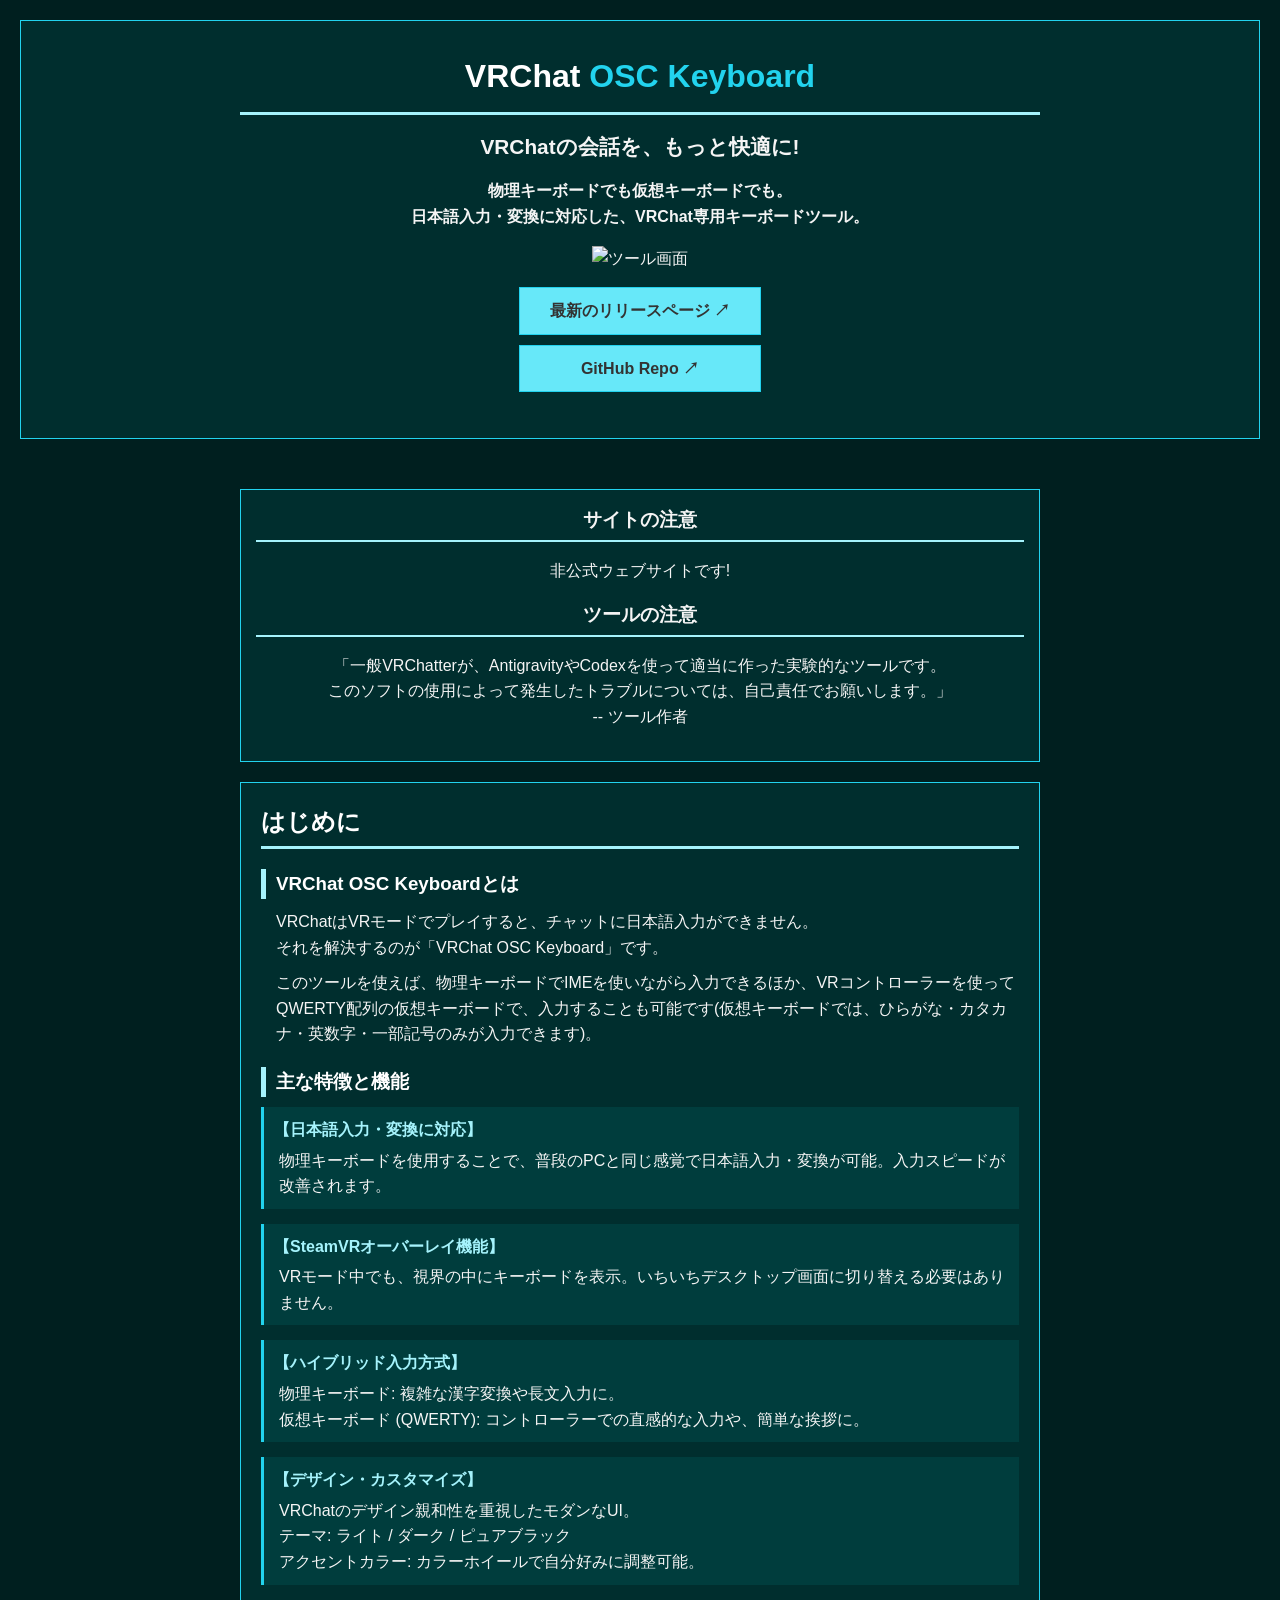
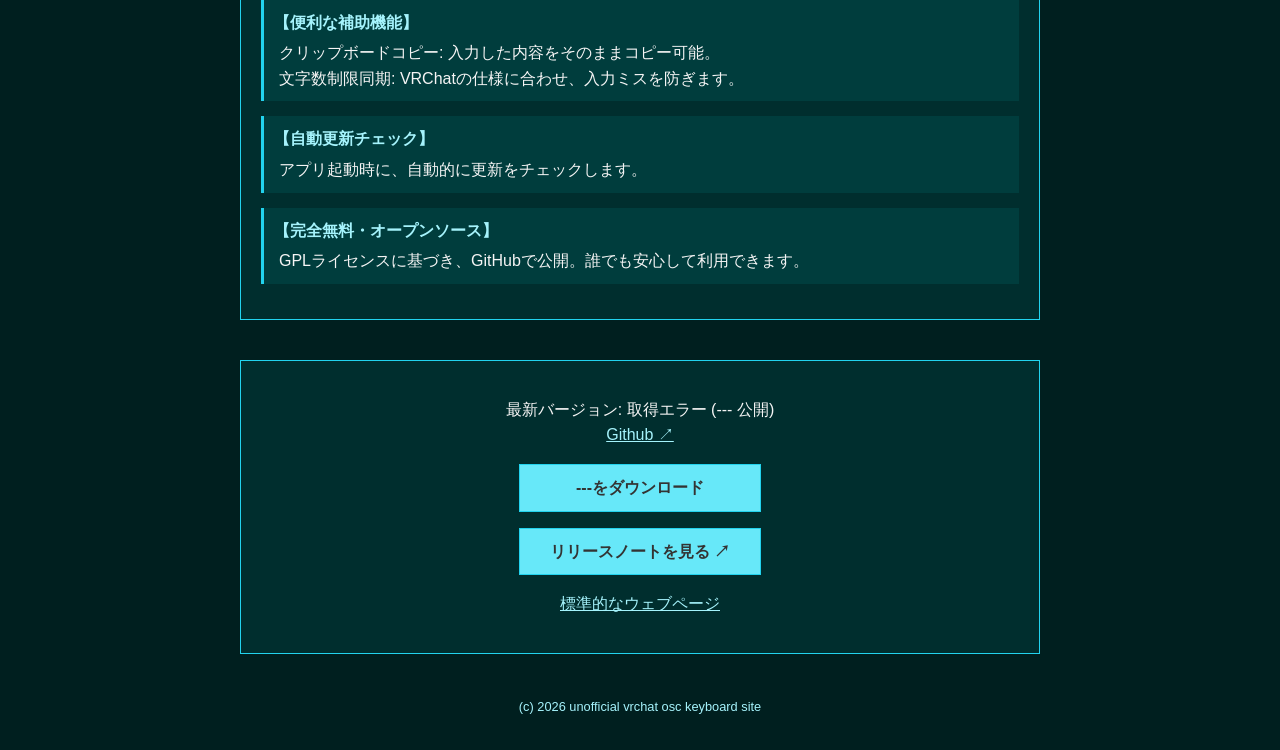
==== legacy/index.html @ 148da97d "旧式のブラウザ用ページ（テスト）" ====
<!DOCTYPE HTML PUBLIC "-//W3C//DTD HTML 4.01 Transitional//EN" "http://www.w3.org/TR/html4/loose.dtd">
<html lang="ja">
<head>
    <meta http-equiv="Content-Type" content="text/html; charset=UTF-8">
    <title>VRChat-OSC-Keyboard | 非公式ウェブサイト</title>
    <meta name="description" content="物理キーボードでも仮想キーボードでも。日本語入力・変換に対応した、VRChat専用キーボードツール。">
    <link rel="stylesheet" href="style_1.css" type="text/css">
</head>
<body>

<div id="wrapper">
    <div class="header">
        <div class="container">
            <h1>VRChat <span id="shuffle-pls" class="colored-txt">OSC Keyboard</span></h1>
            <h2>VRChatの会話を、もっと快適に!</h2>
            <p class="subtitle">
                物理キーボードでも仮想キーボードでも。<br>
                日本語入力・変換に対応した、VRChat専用キーボードツール。
            </p>
            
            <p><img class="img-img" src="./app_img_0.jpg" alt="ツール画面" width="600"></p>
            <p>
                <a href="https://github.com/fuku2019/VRChat-OSC-Keyboard/releases/latest" class="btn" target="_blank">最新のリリースページ ↗</a>
                <a href="https://github.com/fuku2019/VRChat-OSC-Keyboard/" class="btn" target="_blank">GitHub Repo ↗</a>
            </p>
        </div>
    </div>

    <div class="main container">
        <div class="top-notice">
            <h3>サイトの注意</h3>
            <p>非公式ウェブサイトです!</p>
            <h3>ツールの注意</h3>
            <p>
                「一般VRChatterが、AntigravityやCodexを使って適当に作った実験的なツールです。<br>
                このソフトの使用によって発生したトラブルについては、自己責任でお願いします。」<br>
                -- ツール作者
            </p>
        </div>

        <div class="hero-card">
            <h2>はじめに</h2>
            <div class="hero-card-section">    
                <h3>VRChat OSC Keyboardとは</h3>
                <p>
                    VRChatはVRモードでプレイすると、チャットに日本語入力ができません。<br>
                    それを解決するのが「VRChat OSC Keyboard」です。
                </p>
                <p>
                    このツールを使えば、物理キーボードでIMEを使いながら入力できるほか、VRコントローラーを使ってQWERTY配列の仮想キーボードで、入力することも可能です(仮想キーボードでは、ひらがな・カタカナ・英数字・一部記号のみが入力できます)。
                </p>
                
                <h3>主な特徴と機能</h3>
                <div class="feature-box">
                    <h4>【日本語入力・変換に対応】</h4>
                    <p>物理キーボードを使用することで、普段のPCと同じ感覚で日本語入力・変換が可能。入力スピードが改善されます。</p>
                </div>
                <div class="feature-box">
                    <h4>【SteamVRオーバーレイ機能】</h4>
                    <p>VRモード中でも、視界の中にキーボードを表示。いちいちデスクトップ画面に切り替える必要はありません。</p>
                </div>
                <div class="feature-box">
                    <h4>【ハイブリッド入力方式】</h4>
                    <p>物理キーボード: 複雑な漢字変換や長文入力に。<br>仮想キーボード (QWERTY): コントローラーでの直感的な入力や、簡単な挨拶に。</p>
                </div>
                <div class="feature-box">
                    <h4>【デザイン・カスタマイズ】</h4>
                    <p>VRChatのデザイン親和性を重視したモダンなUI。<br>テーマ: ライト / ダーク / ピュアブラック<br>アクセントカラー: カラーホイールで自分好みに調整可能。</p>
                </div>
                <div class="feature-box">
                    <h4>【便利な補助機能】</h4>
                    <p>クリップボードコピー: 入力した内容をそのままコピー可能。<br>文字数制限同期: VRChatの仕様に合わせ、入力ミスを防ぎます。</p>
                </div>
                <div class="feature-box">
                    <h4>【自動更新チェック】</h4>
                    <p>アプリ起動時に、自動的に更新をチェックします。</p>
                </div>
                <div class="feature-box">
                    <h4>【完全無料・オープンソース】</h4>
                    <p>GPLライセンスに基づき、GitHubで公開。誰でも安心して利用できます。</p>
                </div>
            </div>
        </div>
    </div>
    
    <div class="container">
        <div class="bottom-card">
            <p>
                最新バージョン: <span id="v-tag">---</span> (<span id="release-date">---</span> 公開)<br>
                <a href="https://github.com/fuku2019/VRChat-OSC-Keyboard" target="_blank">Github ↗</a>
            </p>
            <p><a id="download-exe" href="#" class="btn"><span id="file-name-display">---</span>をダウンロード</a></p>
            <p><a id="release-page" href="#" class="btn" target="_blank">リリースノートを見る ↗</a></p>
            <p>
                <a href="https://nrtm22.github.io/unofficial-vrchat-osc-keyboard-site/">標準的なウェブページ</a>
            </p>
        </div>
    </div>
    
    <div class="footer">
        <p>(c) 2026 unofficial vrchat osc keyboard site</p>
    </div>
</div>

<script type="text/javascript" src="script.js"></script>
</body>
</html>
---- legacy/style_1.css ----
/* 基本設定 (CSS 2.1準拠) */
body {
    font-family: sans-serif;
    background-color: #001f1f;
    color: #f5f5f5;
    line-height: 1.6;
    margin: 0;
    padding: 0;
}

#wrapper {
    width: 100%;
    margin: 0 auto;
}

.container {
    width: 80%;
    max-width: 800px;
    margin: 0 auto;
    padding: 10px;
}

/* ヘッダー */
.header {
    background-color: #002e2e;
    text-align: center;
    margin: 20px;
    padding: 20px;
    border: 1px solid #22d3ee;
}

.header h1 {
    margin: 0 auto;
    font-size: 2em;
    color: #ffffff;
    padding-bottom: 10px;
    border-bottom: 3px solid #a5f3fc;
}

.header h2 {
    margin: 15px 0;
    font-size: 1.3em;
    color: #f5f5f5;
}

.colored-txt {
    color: #22d3ee;
}

.subtitle {
    margin-top: 10px;
    font-weight: bold;
}

.img-img {
    max-width: 100%;
    height: auto;
}

a {
    color: #a5f3fc;
    text-decoration: underline;
}

/* 通知・カードエリア */
.top-notice {
    background-color: #002e2e;
    color: #f5f5f5;
    padding: 15px;
    margin-top: 20px;
    border: 1px solid #22d3ee;
    text-align: center;
}

.top-notice h3 {
    font-weight: bold;
    border-bottom: 2px solid #a5f3fc;
    margin-top: 0;
    margin-bottom: 10px;
    padding-bottom: 5px;
}

.hero-card {
    background-color: #002e2e;
    padding: 20px;
    margin-top: 20px;
    border: 1px solid #22d3ee;
}

.hero-card h2 {
    color: #ffffff;
    padding-bottom: 5px;
    border-bottom: 3px solid #a5f3fc;
    margin-top: 0;
    margin-bottom: 15px;
}

.hero-card h3 {
    color: #ffffff;
    margin-top: 20px;
    margin-bottom: 10px;
    padding-left: 10px;
    border-left: 5px solid #a5f3fc;
}

.hero-card p {
    margin-top: 0;
    margin-bottom: 10px;
    padding-left: 15px;
}

/* 特徴リスト用の代替えボックス */
.feature-box {
    margin-bottom: 15px;
    padding: 10px;
    background-color: #003d3d;
    border-left: 3px solid #22d3ee;
}

.feature-box h4 {
    margin: 0 0 5px 0;
    color: #a5f3fc;
}

.feature-box p {
    margin: 0;
    padding-left: 5px;
}

/* ボトムカード */
.bottom-card {
    text-align: center;
    background-color: #002e2e;
    padding: 20px;
    margin-top: 20px;
    border: 1px solid #22d3ee;
}

/* ボタン（ブロック要素とマージンで中央寄せ） */
.btn {
    display: block;
    padding: 10px 20px;
    background-color: #67e8f9;
    color: #333333;
    text-decoration: none;
    font-weight: bold;
    margin: 10px auto;
    width: 200px;
    text-align: center;
    border: 1px solid #22d3ee;
}

/* フッター */
.footer {
    text-align: center;
    padding: 20px;
    font-size: 0.8em;
    color: #a5f3fc;
}
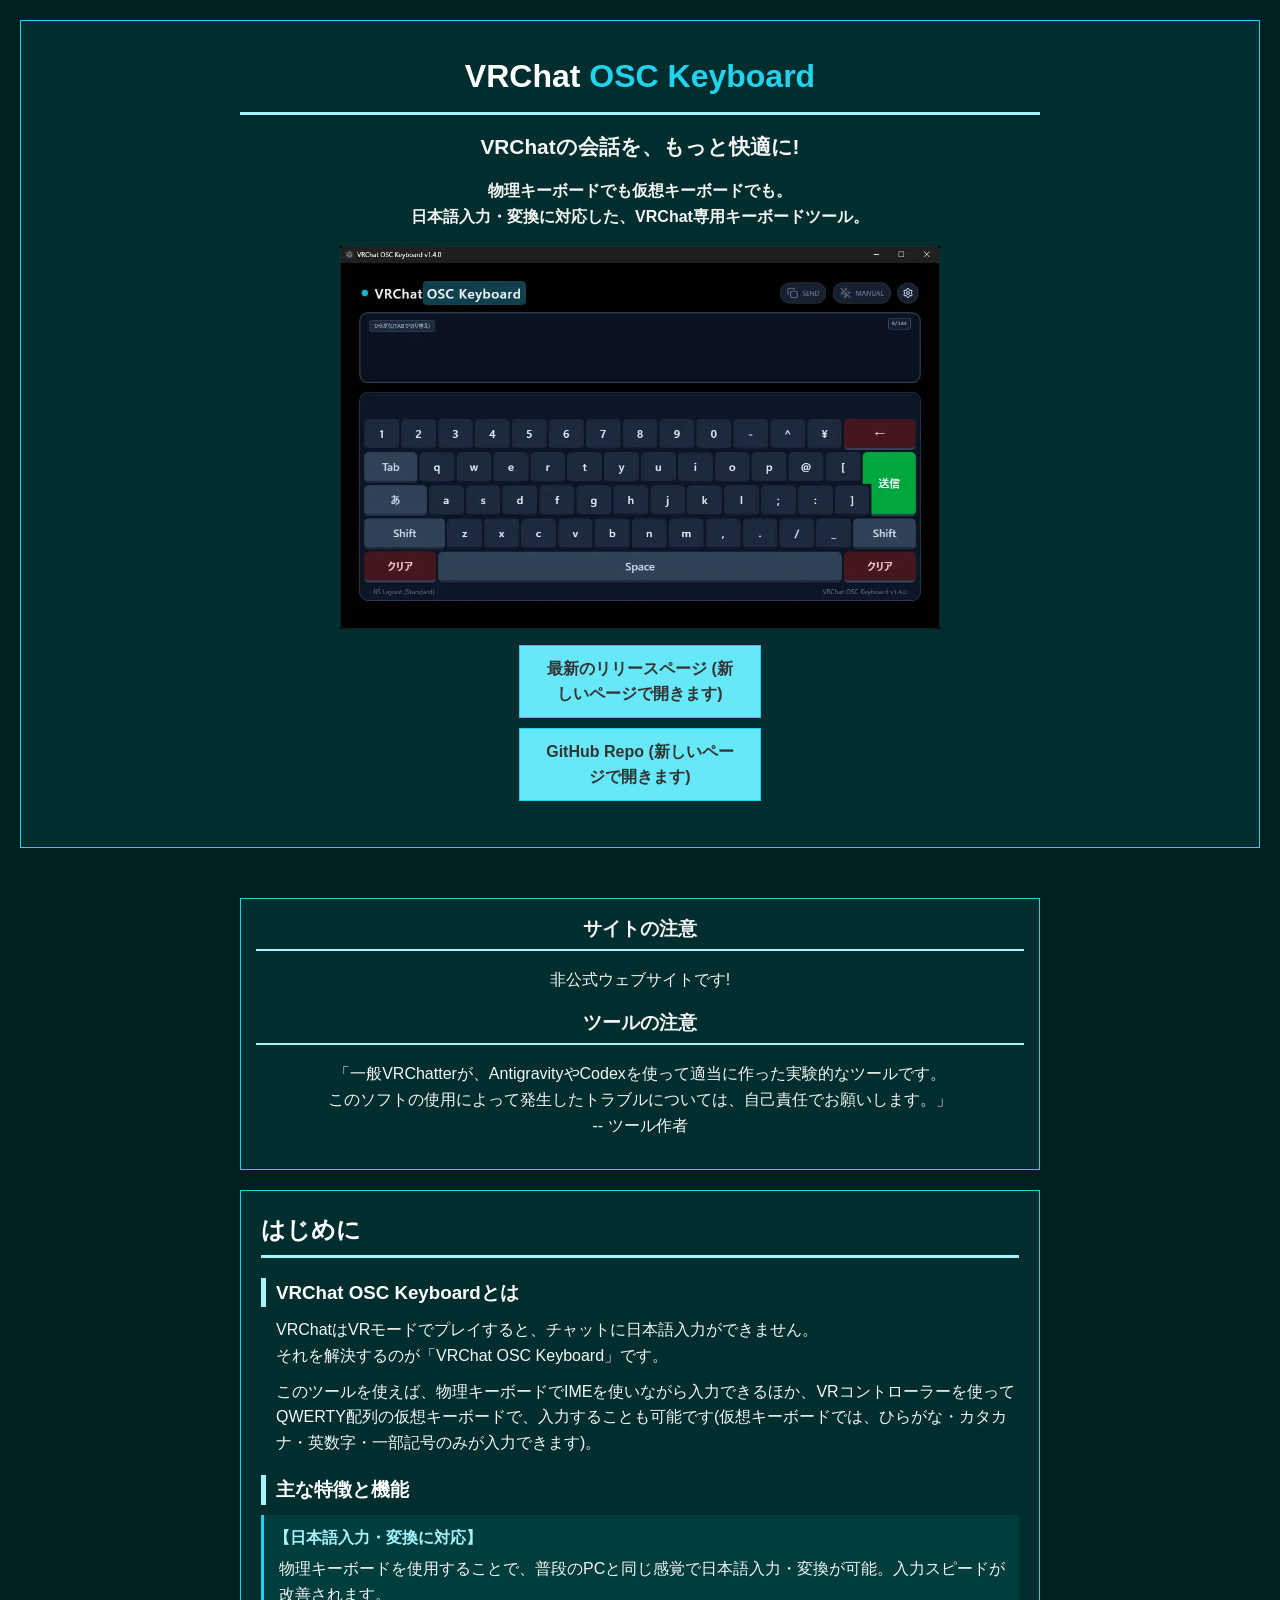
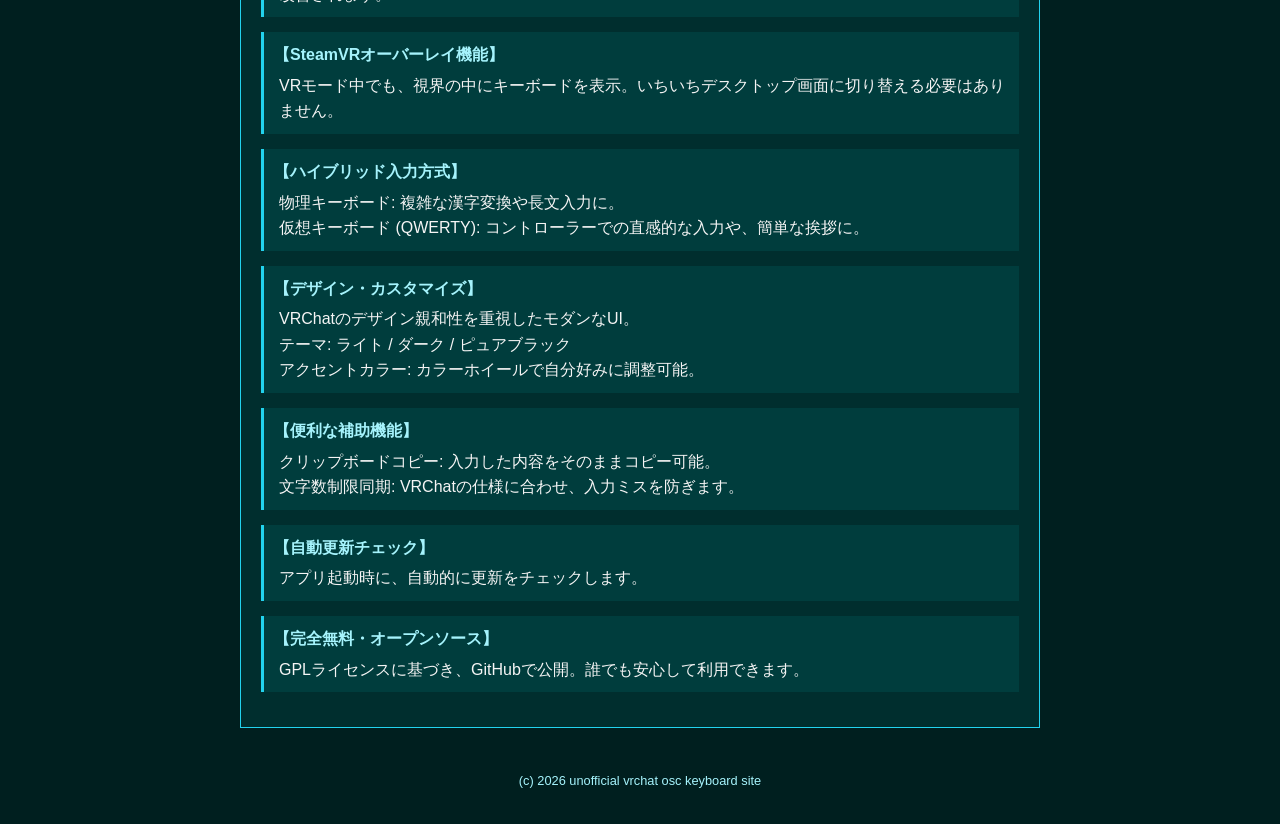
==== commit e4c02fac: "Add files via upload おそらく今は3DSでも動作するはずだ" ====
--- a/legacy/index.html
+++ b/legacy/index.html
@@ -11,7 +11,7 @@
 <div id="wrapper">
     <div class="header">
         <div class="container">
-            <h1>VRChat <span id="shuffle-pls" class="colored-txt">OSC Keyboard</span></h1>
+            <h1>VRChat <span class="colored-txt">OSC Keyboard</span></h1>
             <h2>VRChatの会話を、もっと快適に!</h2>
             <p class="subtitle">
                 物理キーボードでも仮想キーボードでも。<br>
@@ -20,8 +20,8 @@
             
             <p><img class="img-img" src="./app_img_0.jpg" alt="ツール画面" width="600"></p>
             <p>
-                <a href="https://github.com/fuku2019/VRChat-OSC-Keyboard/releases/latest" class="btn" target="_blank">最新のリリースページ ↗</a>
-                <a href="https://github.com/fuku2019/VRChat-OSC-Keyboard/" class="btn" target="_blank">GitHub Repo ↗</a>
+                <a href="https://github.com/fuku2019/VRChat-OSC-Keyboard/releases/latest" class="btn" target="_blank">最新のリリースページ (新しいページで開きます)</a>
+                <a href="https://github.com/fuku2019/VRChat-OSC-Keyboard/" class="btn" target="_blank">GitHub Repo (新しいページで開きます)</a>
             </p>
         </div>
     </div>
@@ -83,25 +83,10 @@
         </div>
     </div>
     
-    <div class="container">
-        <div class="bottom-card">
-            <p>
-                最新バージョン: <span id="v-tag">---</span> (<span id="release-date">---</span> 公開)<br>
-                <a href="https://github.com/fuku2019/VRChat-OSC-Keyboard" target="_blank">Github ↗</a>
-            </p>
-            <p><a id="download-exe" href="#" class="btn"><span id="file-name-display">---</span>をダウンロード</a></p>
-            <p><a id="release-page" href="#" class="btn" target="_blank">リリースノートを見る ↗</a></p>
-            <p>
-                <a href="https://nrtm22.github.io/unofficial-vrchat-osc-keyboard-site/">標準的なウェブページ</a>
-            </p>
-        </div>
-    </div>
-    
     <div class="footer">
         <p>(c) 2026 unofficial vrchat osc keyboard site</p>
     </div>
 </div>
 
-<script type="text/javascript" src="script.js"></script>
 </body>
 </html>
--- a/legacy/style_1.css
+++ b/legacy/style_1.css
@@ -127,15 +127,6 @@
     padding-left: 5px;
 }
 
-/* ボトムカード */
-.bottom-card {
-    text-align: center;
-    background-color: #002e2e;
-    padding: 20px;
-    margin-top: 20px;
-    border: 1px solid #22d3ee;
-}
-
 /* ボタン（ブロック要素とマージンで中央寄せ） */
 .btn {
     display: block;
